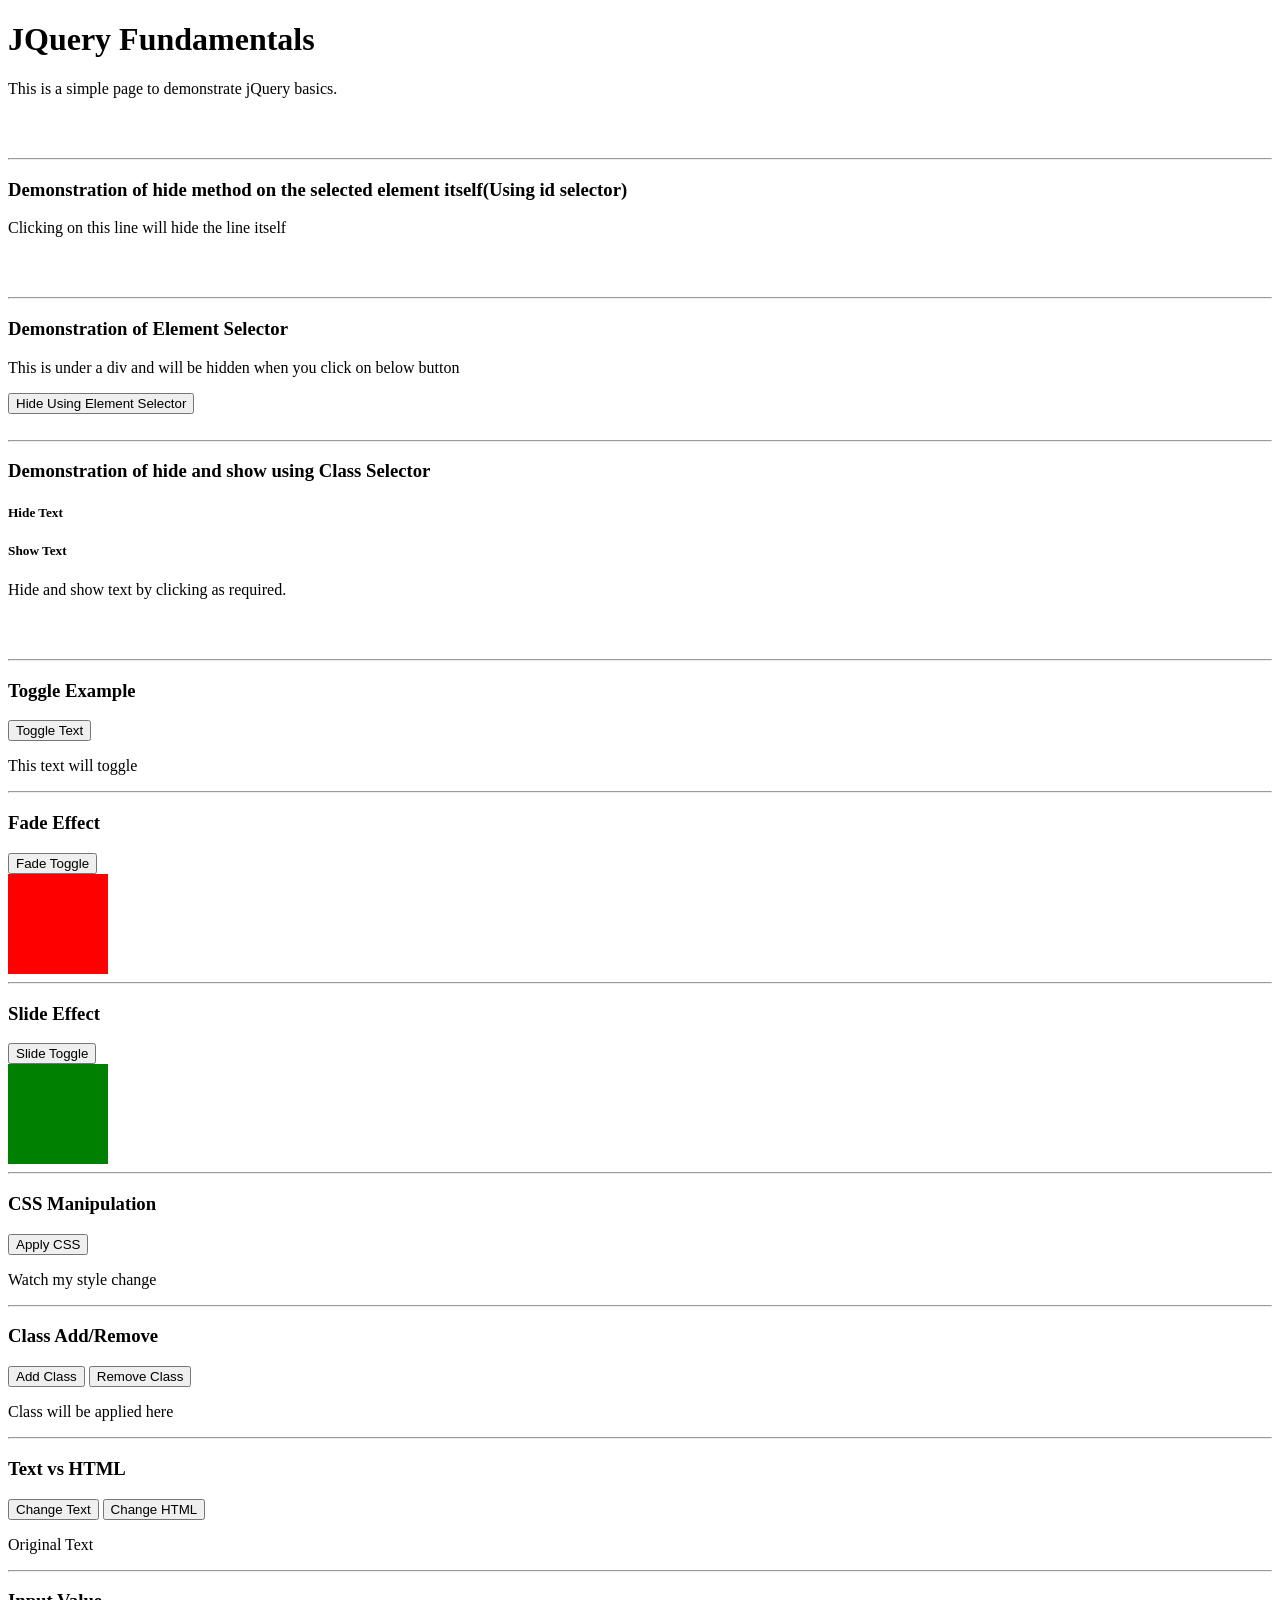
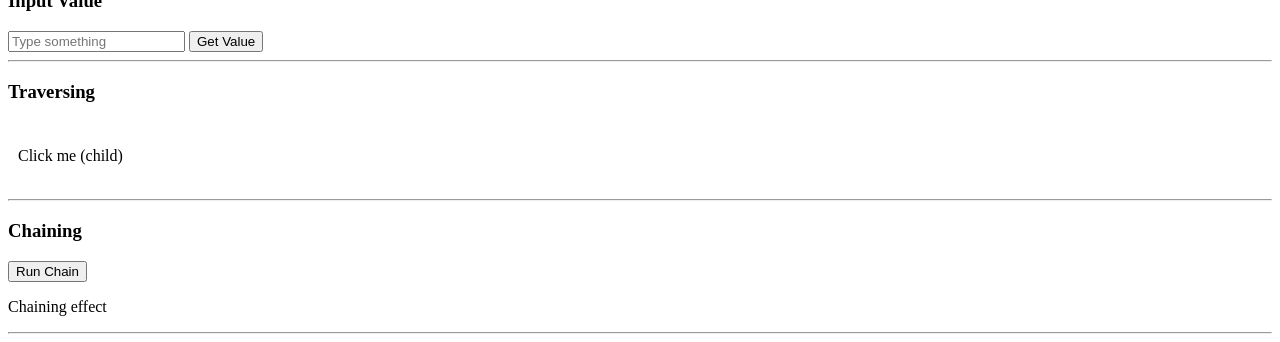
==== jQuery/index.html @ 5310c424 "Jquery fundamental demo" ====
<!DOCTYPE html>
<html lang="en">
<head>
    <meta charset="UTF-8">
    <meta name="viewport" content="width=device-width, initial-scale=1.0">
    <title>jQuery Fundamentals</title>
    <link rel="stylesheet" href="style.css"></link>
</head>
<body>
    <h1>JQuery Fundamentals</h1>
    <p>This is a simple page to demonstrate jQuery basics.</p>
    <br/>

    <br/>
    <hr>

    <h3>Demonstration of hide method on the selected element itself(Using id selector)</h3>
    <p id="hidemyself">Clicking on this line will hide the line itself</p>
    <br/>
    <br/>
    <hr>
    <div>
        <h3>Demonstration of Element Selector </h3>
        <p>This is under a div and will be hidden when you click on below button</p>
    </div>
    <button>
        Hide Using Element Selector
    </button>

    <br/>

    <br/>
    <hr>

    <h3>Demonstration of hide and show using Class Selector</h3>
    <h5 class="hideme">Hide Text</h5>
    <h5 class="showme">Show Text</h5>
    <p id="ptohideshow">
        Hide and show text by clicking as required.
    </p>
    <br/>
    <br/>
    <hr>
    <h3>Toggle Example</h3>
<button id="toggle">Toggle Text</button>
<p id="toggletext">This text will toggle</p>
<hr>
        <h3>Fade Effect</h3>
        <button id="fade">Fade Toggle</button>
        <div id="fadebox" style="width:100px;height:100px;background:red;"></div>
        <hr>
    <h3>Slide Effect</h3>
    <button id="slide">Slide Toggle</button>
    <div id="slidebox" style="width:100px;height:100px;background:green;"></div>
    <hr>
<h3>CSS Manipulation</h3>
<button id="cssbtn">Apply CSS</button>
<p id="csstext">Watch my style change</p>
<hr>
<h3>Class Add/Remove</h3>
<button id="addclassbtn">Add Class</button>
<button id="removeclassbtn">Remove Class</button>
<p id="classtext">Class will be applied here</p>

<style>
.highlight {
    background: yellow;
    color: red;
}
</style>
<hr>
    <h3>Text vs HTML</h3>
    <button id="changetextbtn">Change Text</button>
    <button id="changehtmlbtn">Change HTML</button>
    <p id="textchange">Original Text</p>
    <hr>
    <h3>Input Value</h3>
    <input type="text" id="inputfield" placeholder="Type something">
    <button id="getvaluebtn">Get Value</button>
    <hr>
        <h3>Traversing</h3>
    <div class="parent" style="padding:10px;">
        <p class="child">Click me (child)</p>
    </div>
    <hr>

<h3>Chaining</h3>
<button id="chainbtn">Run Chain</button>
<p id="chaintext">Chaining effect</p>
<hr>
    <script src="https://code.jquery.com/jquery-3.6.0.min.js"></script>
    <script src="app.js"></script>

</body> 
</html>
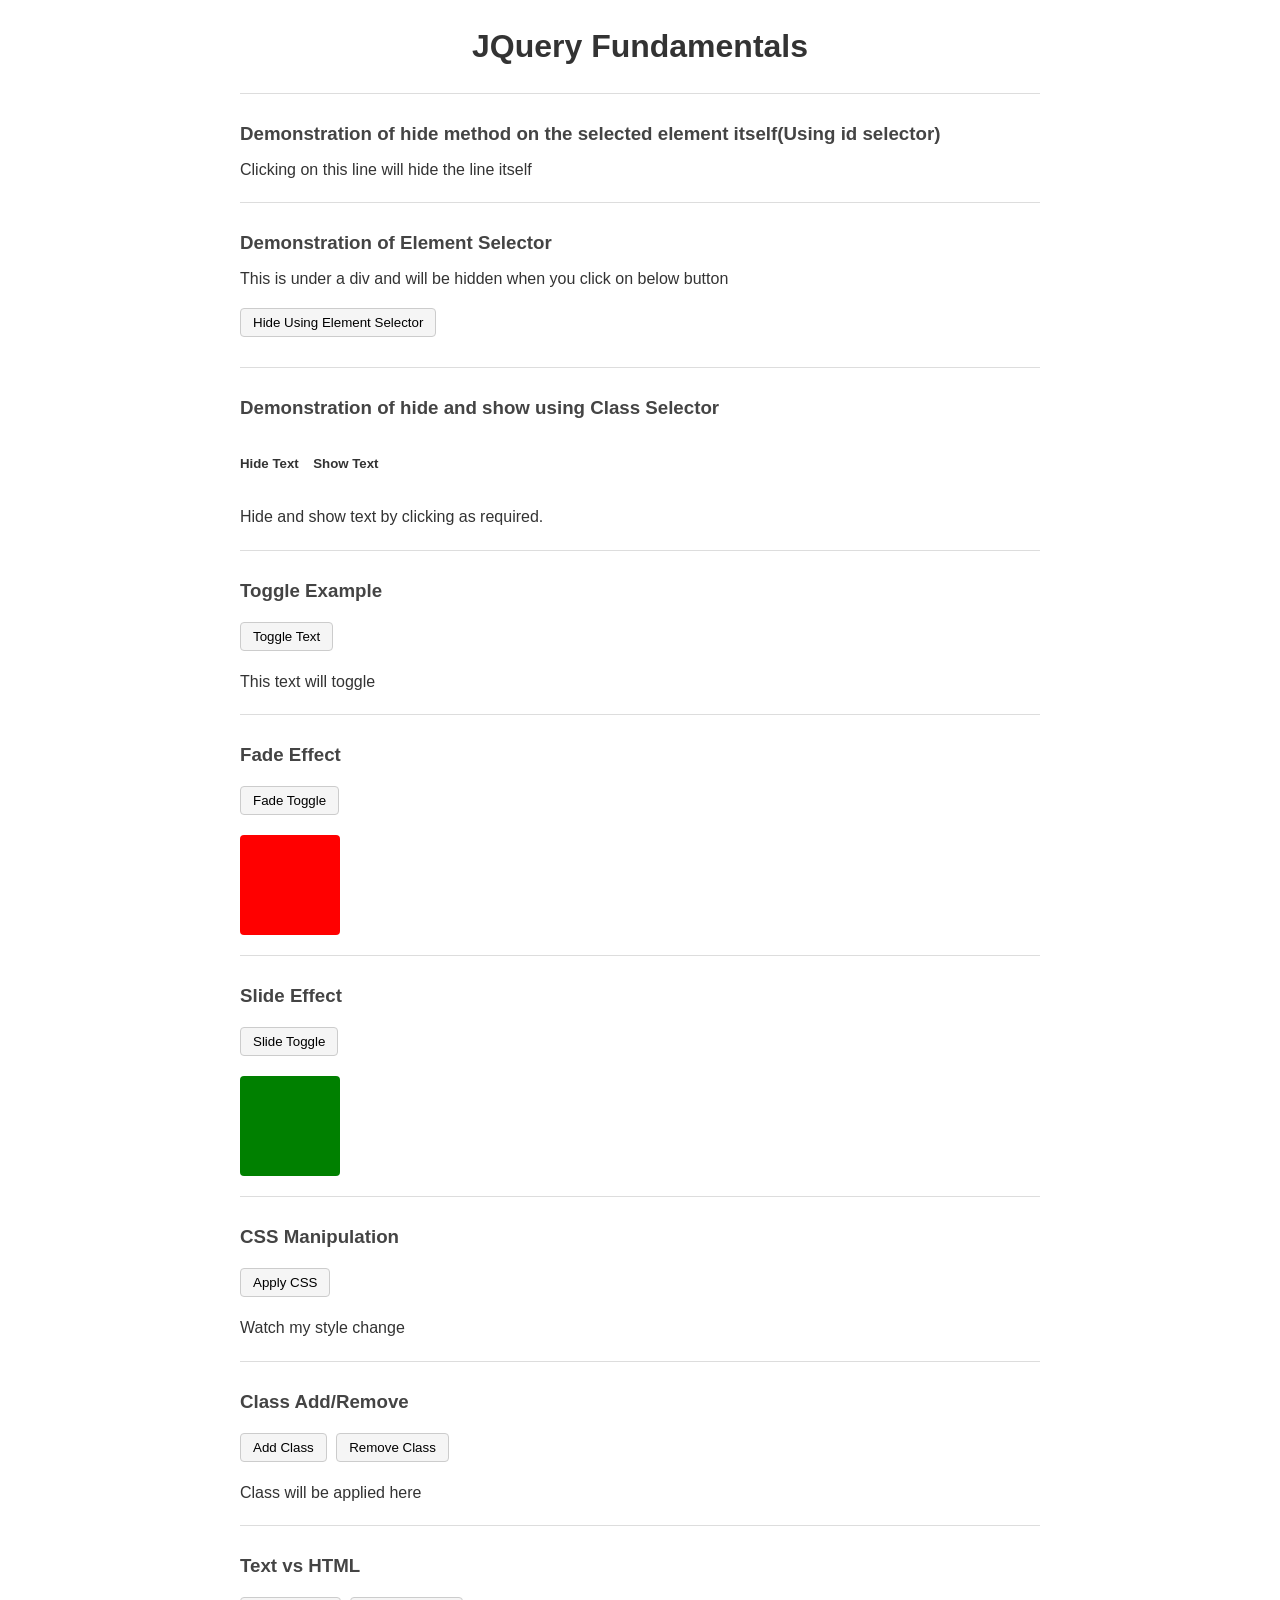
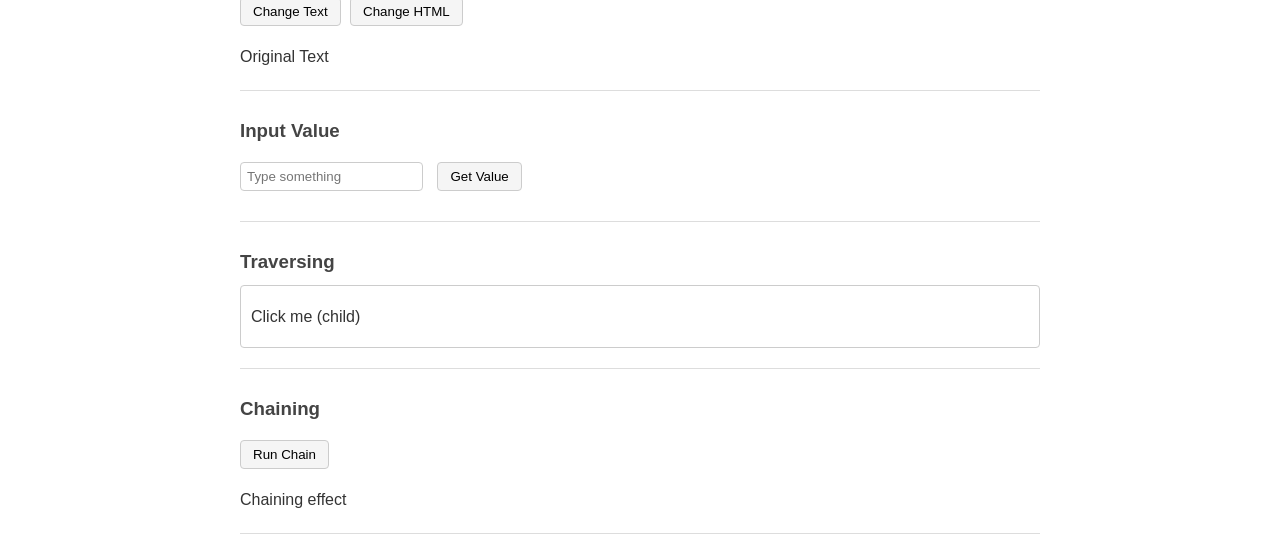
==== commit 76b2fdd5: "better representattion" ====
--- a/jQuery/index.html
+++ b/jQuery/index.html
@@ -4,20 +4,13 @@
     <meta charset="UTF-8">
     <meta name="viewport" content="width=device-width, initial-scale=1.0">
     <title>jQuery Fundamentals</title>
-    <link rel="stylesheet" href="style.css"></link>
+    <link rel="stylesheet" href="style.css">
 </head>
 <body>
     <h1>JQuery Fundamentals</h1>
-    <p>This is a simple page to demonstrate jQuery basics.</p>
-    <br/>
-
-    <br/>
     <hr>
-
     <h3>Demonstration of hide method on the selected element itself(Using id selector)</h3>
     <p id="hidemyself">Clicking on this line will hide the line itself</p>
-    <br/>
-    <br/>
     <hr>
     <div>
         <h3>Demonstration of Element Selector </h3>
@@ -26,20 +19,14 @@
     <button>
         Hide Using Element Selector
     </button>
-
-    <br/>
-
-    <br/>
     <hr>
-
     <h3>Demonstration of hide and show using Class Selector</h3>
     <h5 class="hideme">Hide Text</h5>
     <h5 class="showme">Show Text</h5>
     <p id="ptohideshow">
         Hide and show text by clicking as required.
     </p>
-    <br/>
-    <br/>
+    
     <hr>
     <h3>Toggle Example</h3>
 <button id="toggle">Toggle Text</button>
--- a/jQuery/style.css
+++ b/jQuery/style.css
@@ -0,0 +1,80 @@
+* {
+    box-sizing: border-box;
+}
+
+body {
+    font-family: Arial, sans-serif;
+    line-height: 1.6;
+    margin: 20px auto;
+    max-width: 800px;
+    color: #333;
+    
+}
+
+h1 {
+    text-align: center;
+    margin-bottom: 10px;
+}
+
+h3 {
+    margin-top: 25px;
+    margin-bottom: 8px;
+    color: #444;
+}
+
+p {
+    margin: 8px 0;
+}
+
+button {
+    padding: 6px 12px;
+    margin: 8px 5px 10px 0;
+    border: 1px solid #ccc;
+    background: #f5f5f5;
+    border-radius: 4px;
+}
+
+button:hover {
+    background: #e0e0e0;
+}
+
+/* Inputs */
+input {
+    padding: 6px;
+    border: 1px solid #ccc;
+    border-radius: 4px;
+    margin-right: 10px;
+}
+
+/* Horizontal lines */
+hr {
+    margin: 20px 0;
+    border: none;
+    border-top: 1px solid #ddd;
+}
+
+/* Inline hide/show buttons */
+.hideme, .showme {
+    display: inline-block;
+    margin-right: 10px;
+}
+
+/* Demo boxes */
+#fadebox, #slidebox {
+    margin-top: 10px;
+    border-radius: 4px;
+}
+
+/* Traversing box */
+.parent {
+    border: 1px solid #ccc;
+    border-radius: 4px;
+}
+
+/* Highlight class */
+.highlight {
+    background: yellow;
+    color: red;
+    padding: 4px;
+    border-radius: 3px;
+}
